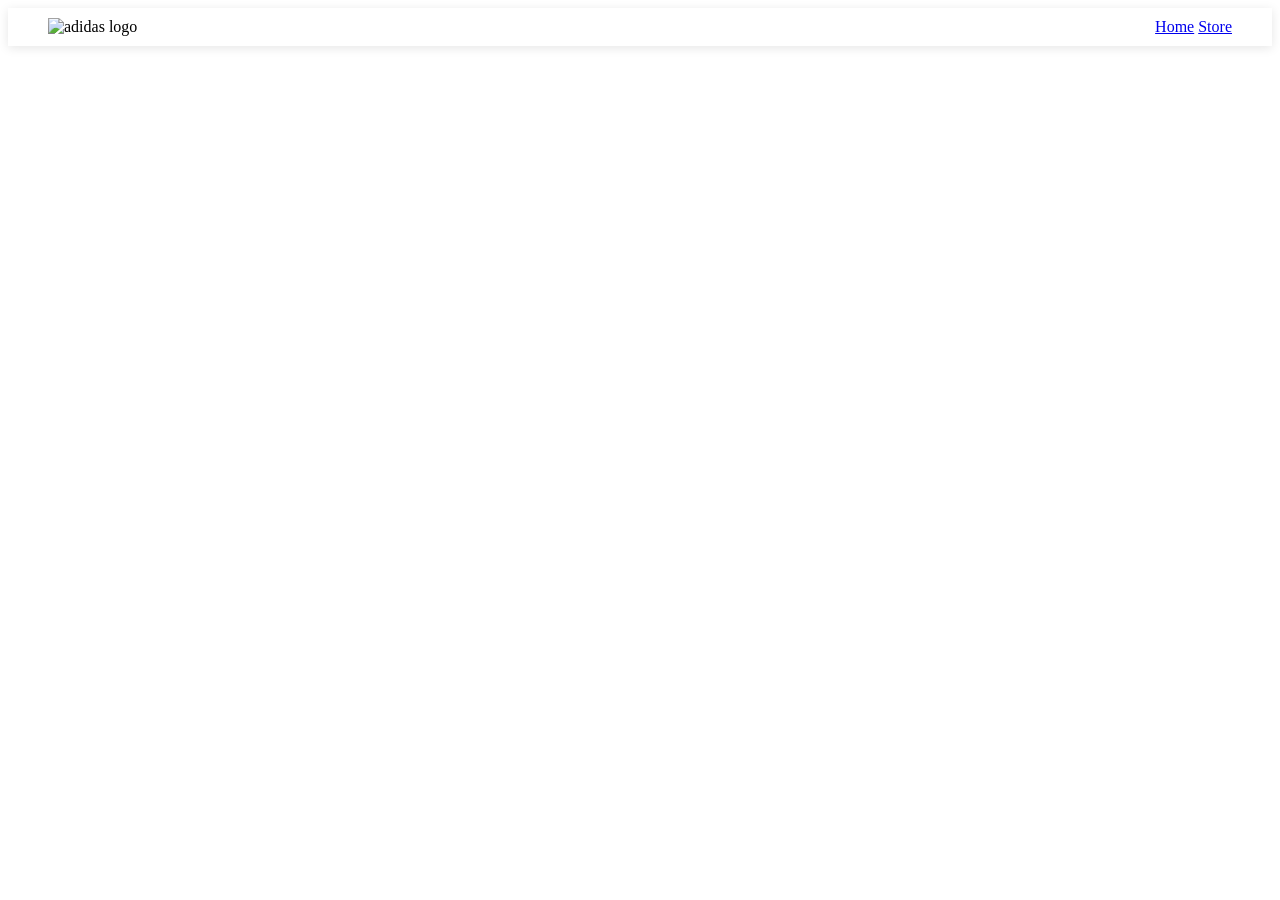
==== shop.html @ 84b57fd5 "mans projekts  2" ====
<!DOCTYPE html>
<html lang="en">
<head>
    <meta charset="UTF-8">
    <meta name="viewport" content="width=device-width, initial-scale=1.0">
    <link rel="stylesheet" href="shop.css">
    <title>Document</title>
</head>
<body>
    <header>
    <div class="img">
        <img src="https://i.pinimg.com/originals/4f/2f/97/4f2f9790bc2d20eabbf50ec30df861fc.png" alt="adidas logo">
    </div>
    <div class="li">
    <nav class=" menu">
        <a href="https://www.adidas.com/us">Home</a>
        <a href="https://www.adidas.com/us/fifa_world_cup-jerseys">Store</a>
    </nav>
    </div>
</header>
</body>
</html>
---- shop.css ----
header {
    display: flex;
    justify-content: space-between;
    align-items: center;
    padding: 10px 40px;
    background: white;
    box-shadow: 0 2px 10px rgba(0,0,0,0.1);
}
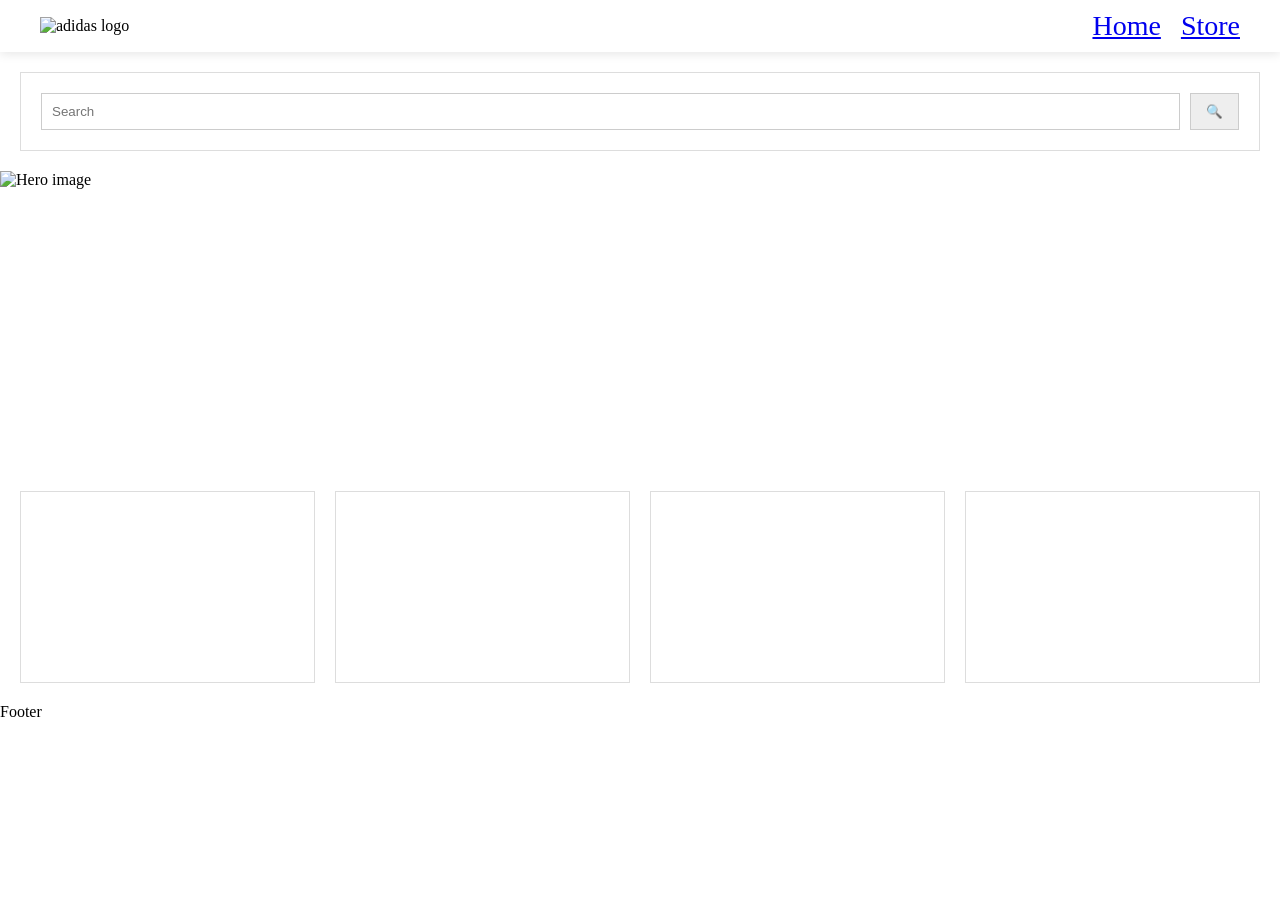
==== commit 6af493d8: "mans projekts 2" ====
--- a/shop.html
+++ b/shop.html
@@ -18,5 +18,35 @@
     </nav>
     </div>
 </header>
+ 
+  <section class="search-container">
+    <input type="text" placeholder="Search">
+    <button>🔍</button>
+  </section>
+
+  
+  <section class="hero">
+    
+    <img src="https://cdn.intertop.com/upload/iblock/648/648f8361ea62e7ab9d6c2dbcaa8b2493.jpg" alt="Hero image" class="hero-img">
+  </section>
+
+  
+  <section class="grid">
+    <div class="card"></div>
+
+    <div class="card"></div>
+
+    <div class="card"></div>
+
+    <div class="card"></div>
+  </section>
+
+  
+  <footer class="footer">
+    Footer
+  </footer>
+
+</body>
+</html>
 </body>
 </html>
--- a/shop.css
+++ b/shop.css
@@ -6,3 +6,74 @@
     background: white;
     box-shadow: 0 2px 10px rgba(0,0,0,0.1);
 }
+body {
+  margin: 0;
+}
+
+
+.img img {
+    height: 200px;
+    width: 100%;
+}
+.menu {
+    font-size: 28px;
+    display: flex;
+    gap: 20px;
+}
+/* Search Section */
+.search-container {
+  background: white;
+  padding: 20px;
+  margin: 20px;
+  display: flex;
+  gap: 10px;
+  align-items: center;
+  border: 1px solid #ddd;
+}
+
+.search-container input {
+  flex: 1;
+  padding: 10px;
+  border: 1px solid #ccc;
+}
+
+.search-container button {
+  padding: 10px 15px;
+  border: 1px solid #ccc;
+  background: #eee;
+  cursor: pointer;
+}
+
+/* Hero Section */
+.hero {
+  width: 100vw;
+  height: 300px;
+  overflow: hidden;
+
+  position: relative;
+  left: 50%;
+  transform: translateX(-50%);
+}
+
+.hero-img {
+  width: 100%;
+  height: 300px;
+  object-fit: cover;
+  display: block;
+}
+
+/* Grid Section */
+.grid {
+  display: grid;
+  grid-template-columns: repeat(4, 1fr);
+  gap: 20px;
+  margin: 20px;
+}
+
+.card {
+  background: white;
+  padding: 20px;
+  height: 150px;
+  border: 1px solid #ddd;
+}
+
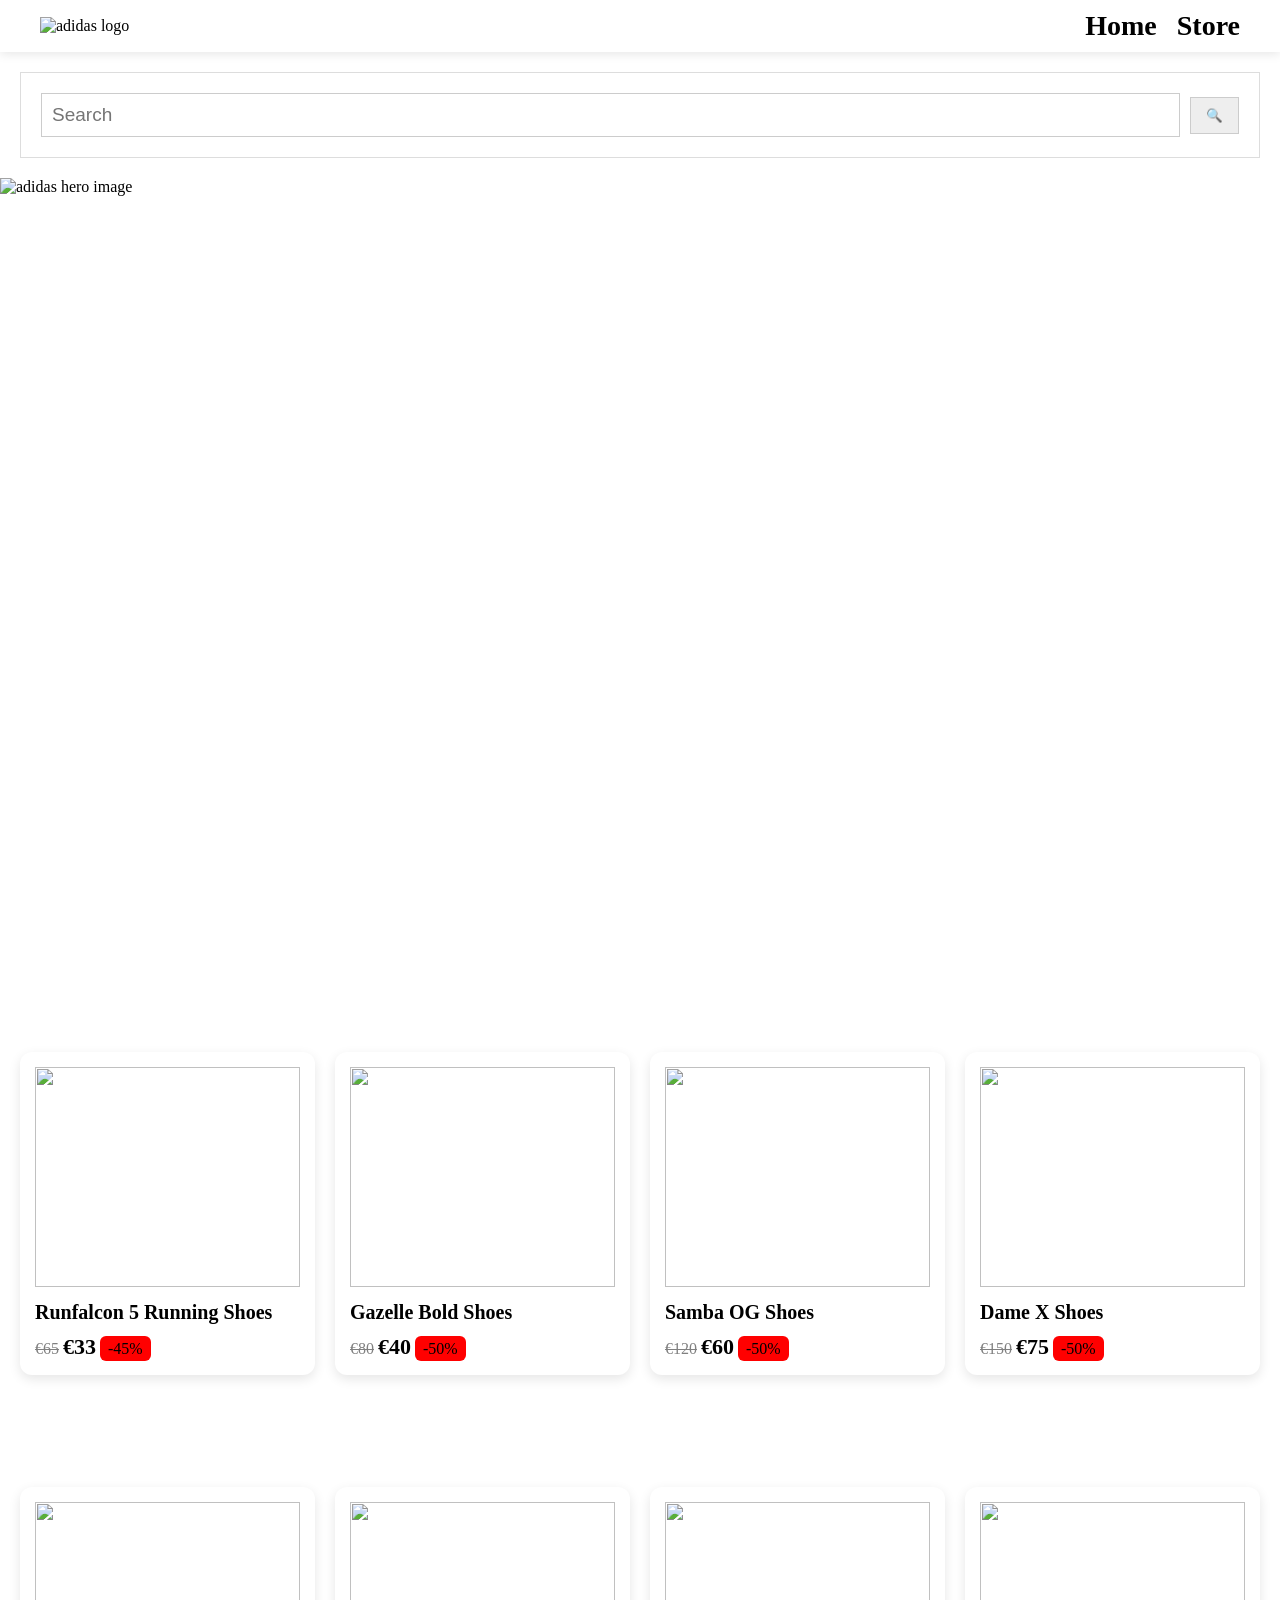
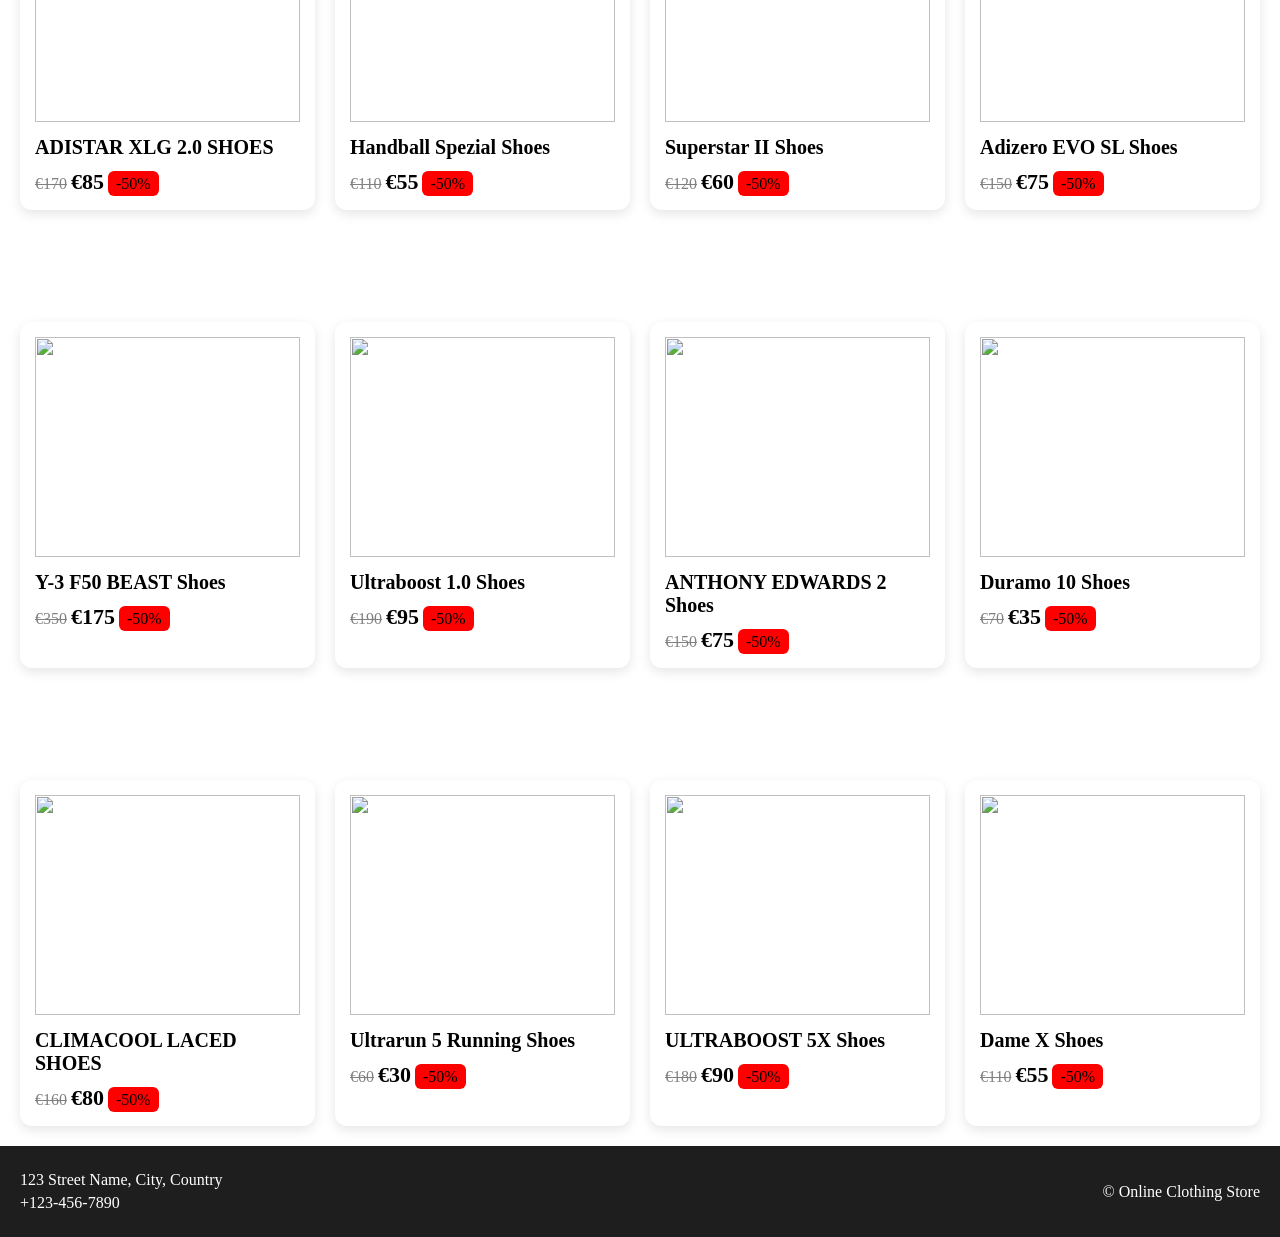
==== commit 0ce2fa35: "mans projekts" ====
--- a/shop.html
+++ b/shop.html
@@ -27,24 +27,204 @@
   
   <section class="hero">
     
-    <img src="https://cdn.intertop.com/upload/iblock/648/648f8361ea62e7ab9d6c2dbcaa8b2493.jpg" alt="Hero image" class="hero-img">
-  </section>
-
+    <img   src="https://cdn.intertop.com/upload/iblock/648/648f8361ea62e7ab9d6c2dbcaa8b2493.jpg" alt="adidas hero image">
+  </section>
+
+  <br>
+  <br>
+<br>
+  <section class="grid">
+    <div class="card">
+        <img src="https://assets.adidas.com/images/h_2000,f_auto,q_auto,fl_lossy,c_fill,g_auto/07d12c5a0e44439cb3a32355e8af9bb4_9366/Runfalcon_5_Running_Shoes_White_IH7760_HM1.jpg" alt="">
+        <p>Runfalcon 5 Running Shoes</p>
+        <div class="price">
+            <span class="old-price">€65</span>
+            <span class="new-price">€33</span>
+            <span class="discount">-45%</span>
+        </div>
+    </div>
+
+    <div class="card">
+      
+        <img src="https://assets.adidas.com/images/h_2000,f_auto,q_auto,fl_lossy,c_fill,g_auto/55b640477c7c44dcbce23556aebe6d8e_9366/Gazelle_Bold_Shoes_Black_IE0876_01_standard.jpg" alt="">
+        <p>Gazelle Bold Shoes</p>
+        <div class="price">
+            <span class="old-price">€80</span>
+            <span class="new-price">€40</span>
+            <span class="discount">-50%</span>
+        </div>
+    </div>
+
+    <div class="card">
+        <img src="https://assets.adidas.com/images/h_2000,f_auto,q_auto,fl_lossy,c_fill,g_auto/3bbecbdf584e40398446a8bf0117cf62_9366/Samba_OG_Shoes_White_B75806_01_00_standard.jpg" alt="">
+        <p>Samba OG Shoes</p>
+        <div class="price">
+            <span class="old-price">€120</span>
+            <span class="new-price">€60</span>
+            <span class="discount">-50%</span>
+        </div>
+    </div>
+
+    <div class="card">
+        <img src="https://assets.adidas.com/images/h_2000,f_auto,q_auto,fl_lossy,c_fill,g_auto/226d11091d0542cda0962678ce003752_9366/Dame_X_Shoes_White_JP6089_01_00_standard.jpg" alt="">
+        <p>Dame X Shoes</p>
+        <div class="price">
+            <span class="old-price">€150</span>
+            <span class="new-price">€75</span>
+            <span class="discount">-50%</span>
+        </div>  
+    </div>
+  </section>
+<br>
+<br>
+<br>
+<br>
+   <section class="grid">
+    <div class="card">
+        <img src="https://assets.adidas.com/images/h_2000,f_auto,q_auto,fl_lossy,c_fill,g_auto/877e88b7b35c45fab2f6cbd17826761e_9366/ADISTAR_XLG_2.0_SHOES_Beige_KI6670_01_00_standard.jpg" alt="">
+        <p>ADISTAR XLG 2.0 SHOES</p>
+        <div class="price">
+            <span class="old-price">€170</span>
+            <span class="new-price">€85</span>
+            <span class="discount">-50%</span>
+        </div>
+    </div>
+
+    <div class="card">
+      
+        <img src="https://assets.adidas.com/images/h_2000,f_auto,q_auto,fl_lossy,c_fill,g_auto/82d433384c7c435f9a2fa96d0101d323_9366/Handball_Spezial_Shoes_Blue_BD7633_01_00_standard.jpg" alt="">
+        <p>Handball Spezial Shoes</p>
+        <div class="price">
+            <span class="old-price">€110</span>
+            <span class="new-price">€55</span>
+            <span class="discount">-50%</span>
+        </div>
+    </div>
+
+    <div class="card">
+        <img src="https://assets.adidas.com/images/h_2000,f_auto,q_auto,fl_lossy,c_fill,g_auto/50fed1270c4e403590d96f636b872a75_9366/Superstar_II_shoes_Red_IH9302_01_00_standard.jpg" alt="">
+        <p>Superstar II Shoes</p>
+        <div class="price">
+            <span class="old-price">€120</span>
+            <span class="new-price">€60</span>
+            <span class="discount">-50%</span>
+        </div>
+    </div>
+
+    <div class="card">
+        <img src="https://assets.adidas.com/images/h_2000,f_auto,q_auto,fl_lossy,c_fill,g_auto/4dad5858b37e4019a2c928ad0306c373_9366/Adizero_EVO_SL_Shoes_Beige_KI6915_01_00_standard.jpg" alt="">
+        <p>Adizero EVO SL Shoes</p>
+        <div class="price">
+            <span class="old-price">€150</span>
+            <span class="new-price">€75</span>
+            <span class="discount">-50%</span>
+        </div>  
+    </div>
+  </section>
+<br>
+<br>
+<br>
+<br>
+   <section class="grid">
+    <div class="card">
+        <img src="https://assets.adidas.com/images/h_2000,f_auto,q_auto,fl_lossy,c_fill,g_auto/2b7db7e22e4141c89c44142414876d51_9366/Y-3_F50_BEAST_shoes_Black_HP9981_01_00_standard.jpg" alt="">
+        <p>Y-3 F50 BEAST Shoes</p>
+        <div class="price">
+            <span class="old-price">€350</span>
+            <span class="new-price">€175</span>
+            <span class="discount">-50%</span>
+        </div>
+    </div>
+
+    <div class="card">
+      
+        <img src="https://assets.adidas.com/images/h_2000,f_auto,q_auto,fl_lossy,c_fill,g_auto/f0ca2dd8bdb84a2ab11faacb8802c4dc_9366/Ultraboost_1.0_Shoes_White_HQ4202_HM1.jpg" alt="">
+      
+        <p>Ultraboost 1.0 Shoes</p>
+        <div class="price">
+            <span class="old-price">€190</span>
+            <span class="new-price">€95</span>
+            <span class="discount">-50%</span>
+        </div>
+    </div>
+
+    <div class="card">
+        <img src="https://assets.adidas.com/images/h_2000,f_auto,q_auto,fl_lossy,c_fill,g_auto/b8a649bee4984eb39307c9f61932f723_9366/ANTHONY_EDWARDS_2_Shoes_Black_KK0645_01_00_standard.jpg" alt="">
+        <p>ANTHONY EDWARDS 2 Shoes</p>
+        <div class="price">
+            <span class="old-price">€150</span>
+            <span class="new-price">€75</span>
+            <span class="discount">-50%</span>
+        </div>
+    </div>
+
+    <div class="card">
+        <img src="https://assets.adidas.com/images/h_2000,f_auto,q_auto,fl_lossy,c_fill,g_auto/b000e669252e4aee91faaf8f007207e2_9366/Duramo_10_Shoes_Grey_HP2381_01_standard.jpg" alt="">
+        <p>Duramo 10 Shoes</p>
+        <div class="price">
+            <span class="old-price">€70</span>
+            <span class="new-price">€35</span>
+            <span class="discount">-50%</span>
+        </div>  
+    </div>
+  </section>
+<br>
+<br>
+<br>
+<br>
+ <section class="grid">
+    <div class="card">
+        <img src="https://assets.adidas.com/images/h_2000,f_auto,q_auto,fl_lossy,c_fill,g_auto/f2a0ced0790449f8882ed349bc5faa1a_9366/CLIMACOOL_LACED_SHOES_Grey_KJ8967_01_00_standard.jpg" alt="">
+        <p>CLIMACOOL LACED SHOES</p>
+        <div class="price">
+            <span class="old-price">€160</span>
+            <span class="new-price">€80</span>
+            <span class="discount">-50%</span>
+        </div>
+    </div>
+
+    <div class="card">
+      
+        <img src="https://assets.adidas.com/images/h_2000,f_auto,q_auto,fl_lossy,c_fill,g_auto/b0f10b2c2fa24ad095d0b3297d95bb62_9366/Ultrarun_5_Running_Shoes_White_JQ6946_HM1.jpg" alt="">
+        <p>Ultrarun 5 Running Shoes</p>
+        <div class="price">
+            <span class="old-price">€60</span>
+            <span class="new-price">€30</span>
+            <span class="discount">-50%</span>
+        </div>
+    </div>
+
+    <div class="card">
+        <img src="https://assets.adidas.com/images/h_2000,f_auto,q_auto,fl_lossy,c_fill,g_auto/52adc74191dd42f996e0b40c66cd36e7_9366/ULTRABOOST_5X_Shoes_White_IH4005_HM1.jpg" alt="">
+        <p>ULTRABOOST 5X Shoes</p>
+        <div class="price">
+            <span class="old-price">€180</span>
+            <span class="new-price">€90</span>
+            <span class="discount">-50%</span>
+        </div>
+    </div>
+
+    <div class="card">
+        <img src="https://assets.adidas.com/images/h_2000,f_auto,q_auto,fl_lossy,c_fill,g_auto/e7d955c4f1fa4f179a4e8308ea7ca8fc_9366/SL_72_RS_Shoes_Blue_IG2132_01_standard.jpg" alt="">
+        <p>Dame X Shoes</p>
+        <div class="price">
+            <span class="old-price">€110</span>
+            <span class="new-price">€55</span>
+            <span class="discount">-50%</span>
+        </div>  
+    </div>
+  </section>
   
-  <section class="grid">
-    <div class="card"></div>
-
-    <div class="card"></div>
-
-    <div class="card"></div>
-
-    <div class="card"></div>
-  </section>
-
-  
-  <footer class="footer">
-    Footer
-  </footer>
+  <footer>
+  <div class="left">
+    <p>123 Street Name, City, Country</p>
+    <p>+123-456-7890</p>
+  </div>
+
+  <div class="right">
+    <p>© Online Clothing Store</p>
+  </div>
+</footer>
 
 </body>
 </html>
--- a/shop.css
+++ b/shop.css
@@ -20,7 +20,17 @@
     display: flex;
     gap: 20px;
 }
-/* Search Section */
+
+.menu a {
+    text-decoration: none;
+    color: black;
+    font-weight: bold;
+}
+
+.menu a:hover {
+    color: #ff3c00;
+}
+
 .search-container {
   background: white;
   padding: 20px;
@@ -29,12 +39,14 @@
   gap: 10px;
   align-items: center;
   border: 1px solid #ddd;
+  
 }
 
 .search-container input {
   flex: 1;
   padding: 10px;
   border: 1px solid #ccc;
+  font-size: 19px;
 }
 
 .search-container button {
@@ -44,10 +56,10 @@
   cursor: pointer;
 }
 
-/* Hero Section */
+
 .hero {
   width: 100vw;
-  height: 300px;
+  height: 800px;
   overflow: hidden;
 
   position: relative;
@@ -62,7 +74,7 @@
   display: block;
 }
 
-/* Grid Section */
+
 .grid {
   display: grid;
   grid-template-columns: repeat(4, 1fr);
@@ -70,10 +82,64 @@
   margin: 20px;
 }
 
+
 .card {
-  background: white;
-  padding: 20px;
-  height: 150px;
-  border: 1px solid #ddd;
+    background: white;
+    padding: 15px;
+    border-radius: 12px;
+    transition: 0.3s;
+    box-shadow: 0 4px 12px rgba(0,0,0,0.1);
 }
 
+.card:hover {
+    transform: translateY(-8px);
+}
+
+.card img {
+    width: 100%;
+    height: 220px;     
+    object-fit: contain;
+}
+
+.card p {
+    font-size: 20px;     
+    font-weight: 600;    
+    margin: 10px 0;
+}
+
+.discount {
+    background: red;
+    padding: 4px 8px;
+    border-radius: 6px;
+}
+.price {
+    margin-top: 10px;
+}
+
+.old-price {
+    text-decoration: line-through;
+    color: gray;
+}
+.new-price {
+    font-size: 22px;
+    font-weight: bold;
+}
+
+footer {
+  background: #1f1e1e;
+  padding: 20px;
+  display: flex;
+  justify-content: space-between;
+  align-items: center;
+}
+
+footer p {
+  margin: 5px 0;
+}
+.left {
+  color: white;
+} 
+.right {
+  margin-left: auto;
+  color: white;
+}
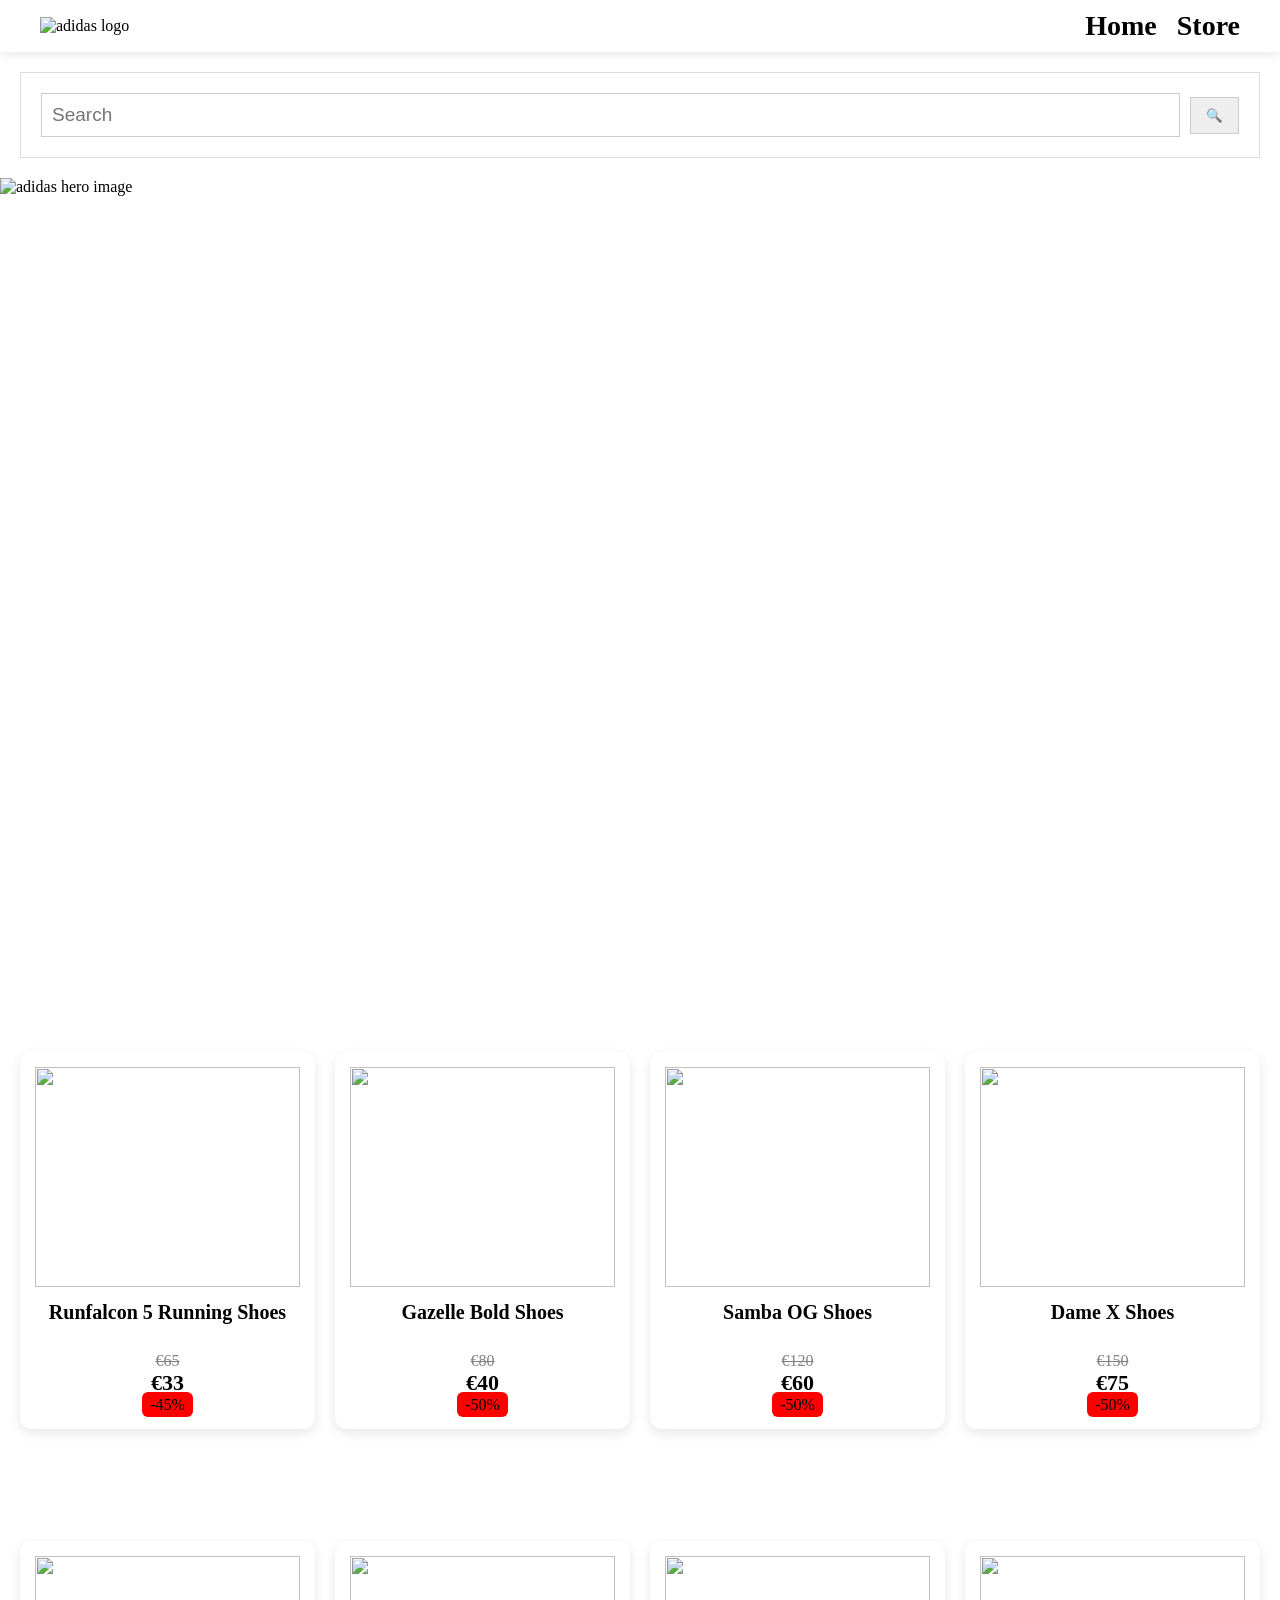
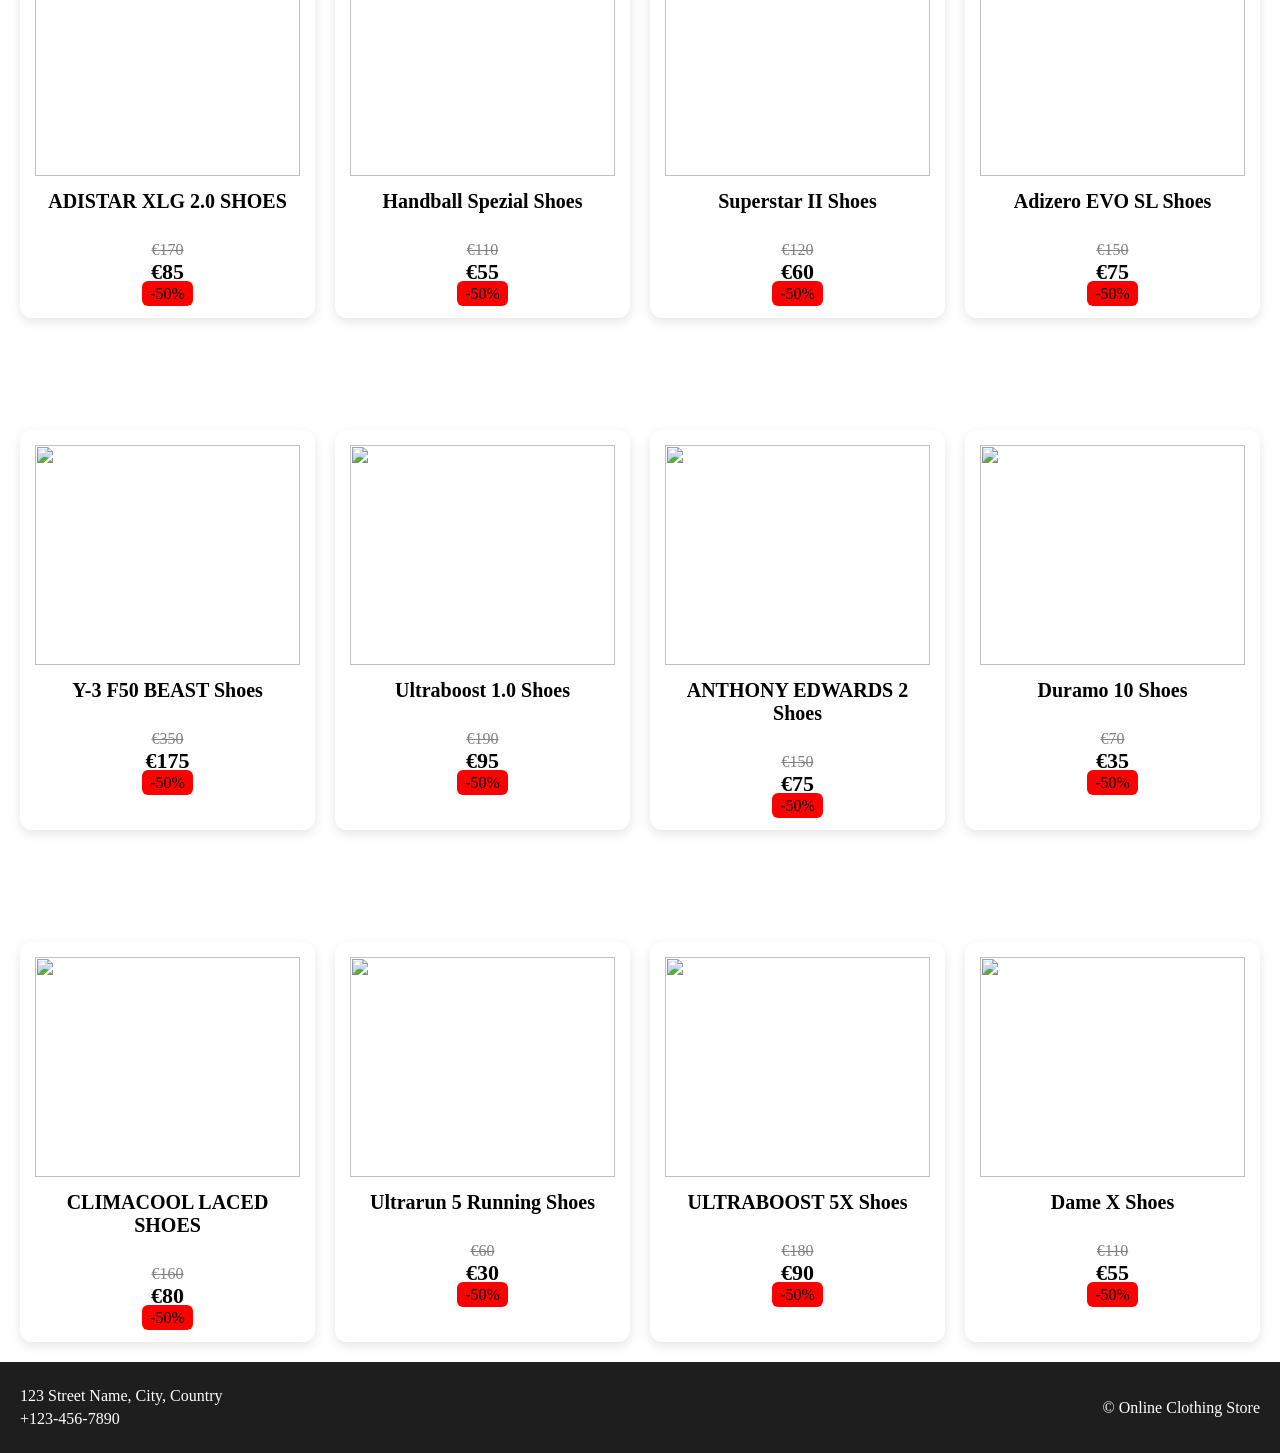
==== commit 0ec966f9: "mans projekts" ====
--- a/shop.html
+++ b/shop.html
@@ -38,8 +38,11 @@
         <img src="https://assets.adidas.com/images/h_2000,f_auto,q_auto,fl_lossy,c_fill,g_auto/07d12c5a0e44439cb3a32355e8af9bb4_9366/Runfalcon_5_Running_Shoes_White_IH7760_HM1.jpg" alt="">
         <p>Runfalcon 5 Running Shoes</p>
         <div class="price">
+          <br>
             <span class="old-price">€65</span>
+            <br>
             <span class="new-price">€33</span>
+            <br>
             <span class="discount">-45%</span>
         </div>
     </div>
@@ -49,8 +52,11 @@
         <img src="https://assets.adidas.com/images/h_2000,f_auto,q_auto,fl_lossy,c_fill,g_auto/55b640477c7c44dcbce23556aebe6d8e_9366/Gazelle_Bold_Shoes_Black_IE0876_01_standard.jpg" alt="">
         <p>Gazelle Bold Shoes</p>
         <div class="price">
+          <br>
             <span class="old-price">€80</span>
+            <br>
             <span class="new-price">€40</span>
+            <br>
             <span class="discount">-50%</span>
         </div>
     </div>
@@ -59,8 +65,11 @@
         <img src="https://assets.adidas.com/images/h_2000,f_auto,q_auto,fl_lossy,c_fill,g_auto/3bbecbdf584e40398446a8bf0117cf62_9366/Samba_OG_Shoes_White_B75806_01_00_standard.jpg" alt="">
         <p>Samba OG Shoes</p>
         <div class="price">
+          <br>
             <span class="old-price">€120</span>
+            <br>
             <span class="new-price">€60</span>
+            <br>
             <span class="discount">-50%</span>
         </div>
     </div>
@@ -69,8 +78,11 @@
         <img src="https://assets.adidas.com/images/h_2000,f_auto,q_auto,fl_lossy,c_fill,g_auto/226d11091d0542cda0962678ce003752_9366/Dame_X_Shoes_White_JP6089_01_00_standard.jpg" alt="">
         <p>Dame X Shoes</p>
         <div class="price">
+          <br>
             <span class="old-price">€150</span>
+            <br>
             <span class="new-price">€75</span>
+            <br>
             <span class="discount">-50%</span>
         </div>  
     </div>
@@ -84,8 +96,11 @@
         <img src="https://assets.adidas.com/images/h_2000,f_auto,q_auto,fl_lossy,c_fill,g_auto/877e88b7b35c45fab2f6cbd17826761e_9366/ADISTAR_XLG_2.0_SHOES_Beige_KI6670_01_00_standard.jpg" alt="">
         <p>ADISTAR XLG 2.0 SHOES</p>
         <div class="price">
+          <br>
             <span class="old-price">€170</span>
+            <br>
             <span class="new-price">€85</span>
+            <br>
             <span class="discount">-50%</span>
         </div>
     </div>
@@ -95,8 +110,11 @@
         <img src="https://assets.adidas.com/images/h_2000,f_auto,q_auto,fl_lossy,c_fill,g_auto/82d433384c7c435f9a2fa96d0101d323_9366/Handball_Spezial_Shoes_Blue_BD7633_01_00_standard.jpg" alt="">
         <p>Handball Spezial Shoes</p>
         <div class="price">
+          <br>
             <span class="old-price">€110</span>
+            <br>
             <span class="new-price">€55</span>
+            <br>
             <span class="discount">-50%</span>
         </div>
     </div>
@@ -105,8 +123,11 @@
         <img src="https://assets.adidas.com/images/h_2000,f_auto,q_auto,fl_lossy,c_fill,g_auto/50fed1270c4e403590d96f636b872a75_9366/Superstar_II_shoes_Red_IH9302_01_00_standard.jpg" alt="">
         <p>Superstar II Shoes</p>
         <div class="price">
+          <br>
             <span class="old-price">€120</span>
+            <br>
             <span class="new-price">€60</span>
+            <br>
             <span class="discount">-50%</span>
         </div>
     </div>
@@ -115,8 +136,11 @@
         <img src="https://assets.adidas.com/images/h_2000,f_auto,q_auto,fl_lossy,c_fill,g_auto/4dad5858b37e4019a2c928ad0306c373_9366/Adizero_EVO_SL_Shoes_Beige_KI6915_01_00_standard.jpg" alt="">
         <p>Adizero EVO SL Shoes</p>
         <div class="price">
+          <br>
             <span class="old-price">€150</span>
+            <br>
             <span class="new-price">€75</span>
+            <br>
             <span class="discount">-50%</span>
         </div>  
     </div>
@@ -130,8 +154,11 @@
         <img src="https://assets.adidas.com/images/h_2000,f_auto,q_auto,fl_lossy,c_fill,g_auto/2b7db7e22e4141c89c44142414876d51_9366/Y-3_F50_BEAST_shoes_Black_HP9981_01_00_standard.jpg" alt="">
         <p>Y-3 F50 BEAST Shoes</p>
         <div class="price">
+          <br>
             <span class="old-price">€350</span>
+            <br>
             <span class="new-price">€175</span>
+            <br>
             <span class="discount">-50%</span>
         </div>
     </div>
@@ -142,8 +169,11 @@
       
         <p>Ultraboost 1.0 Shoes</p>
         <div class="price">
+          <br>
             <span class="old-price">€190</span>
+            <br>
             <span class="new-price">€95</span>
+            <br>
             <span class="discount">-50%</span>
         </div>
     </div>
@@ -152,8 +182,11 @@
         <img src="https://assets.adidas.com/images/h_2000,f_auto,q_auto,fl_lossy,c_fill,g_auto/b8a649bee4984eb39307c9f61932f723_9366/ANTHONY_EDWARDS_2_Shoes_Black_KK0645_01_00_standard.jpg" alt="">
         <p>ANTHONY EDWARDS 2 Shoes</p>
         <div class="price">
+          <br>
             <span class="old-price">€150</span>
+            <br>
             <span class="new-price">€75</span>
+            <br>
             <span class="discount">-50%</span>
         </div>
     </div>
@@ -162,8 +195,11 @@
         <img src="https://assets.adidas.com/images/h_2000,f_auto,q_auto,fl_lossy,c_fill,g_auto/b000e669252e4aee91faaf8f007207e2_9366/Duramo_10_Shoes_Grey_HP2381_01_standard.jpg" alt="">
         <p>Duramo 10 Shoes</p>
         <div class="price">
+          <br>
             <span class="old-price">€70</span>
+            <br>
             <span class="new-price">€35</span>
+            <br>
             <span class="discount">-50%</span>
         </div>  
     </div>
@@ -177,8 +213,11 @@
         <img src="https://assets.adidas.com/images/h_2000,f_auto,q_auto,fl_lossy,c_fill,g_auto/f2a0ced0790449f8882ed349bc5faa1a_9366/CLIMACOOL_LACED_SHOES_Grey_KJ8967_01_00_standard.jpg" alt="">
         <p>CLIMACOOL LACED SHOES</p>
         <div class="price">
+          <br>
             <span class="old-price">€160</span>
+            <br>
             <span class="new-price">€80</span>
+            <br>
             <span class="discount">-50%</span>
         </div>
     </div>
@@ -188,8 +227,11 @@
         <img src="https://assets.adidas.com/images/h_2000,f_auto,q_auto,fl_lossy,c_fill,g_auto/b0f10b2c2fa24ad095d0b3297d95bb62_9366/Ultrarun_5_Running_Shoes_White_JQ6946_HM1.jpg" alt="">
         <p>Ultrarun 5 Running Shoes</p>
         <div class="price">
+          <br>
             <span class="old-price">€60</span>
+            <br>
             <span class="new-price">€30</span>
+            <br>
             <span class="discount">-50%</span>
         </div>
     </div>
@@ -198,8 +240,11 @@
         <img src="https://assets.adidas.com/images/h_2000,f_auto,q_auto,fl_lossy,c_fill,g_auto/52adc74191dd42f996e0b40c66cd36e7_9366/ULTRABOOST_5X_Shoes_White_IH4005_HM1.jpg" alt="">
         <p>ULTRABOOST 5X Shoes</p>
         <div class="price">
+          <br>
             <span class="old-price">€180</span>
+            <br>
             <span class="new-price">€90</span>
+            <br>
             <span class="discount">-50%</span>
         </div>
     </div>
@@ -208,8 +253,11 @@
         <img src="https://assets.adidas.com/images/h_2000,f_auto,q_auto,fl_lossy,c_fill,g_auto/e7d955c4f1fa4f179a4e8308ea7ca8fc_9366/SL_72_RS_Shoes_Blue_IG2132_01_standard.jpg" alt="">
         <p>Dame X Shoes</p>
         <div class="price">
+          <br>
             <span class="old-price">€110</span>
+            <br>
             <span class="new-price">€55</span>
+            <br>
             <span class="discount">-50%</span>
         </div>  
     </div>
--- a/shop.css
+++ b/shop.css
@@ -89,6 +89,7 @@
     border-radius: 12px;
     transition: 0.3s;
     box-shadow: 0 4px 12px rgba(0,0,0,0.1);
+    
 }
 
 .card:hover {
@@ -105,24 +106,29 @@
     font-size: 20px;     
     font-weight: 600;    
     margin: 10px 0;
+    text-align: center;
 }
 
 .discount {
     background: red;
     padding: 4px 8px;
     border-radius: 6px;
+    text-align: center;
 }
 .price {
     margin-top: 10px;
+    text-align: center;
 }
 
 .old-price {
     text-decoration: line-through;
     color: gray;
+    text-align: center;
 }
 .new-price {
     font-size: 22px;
     font-weight: bold;
+    text-align: center;
 }
 
 footer {
